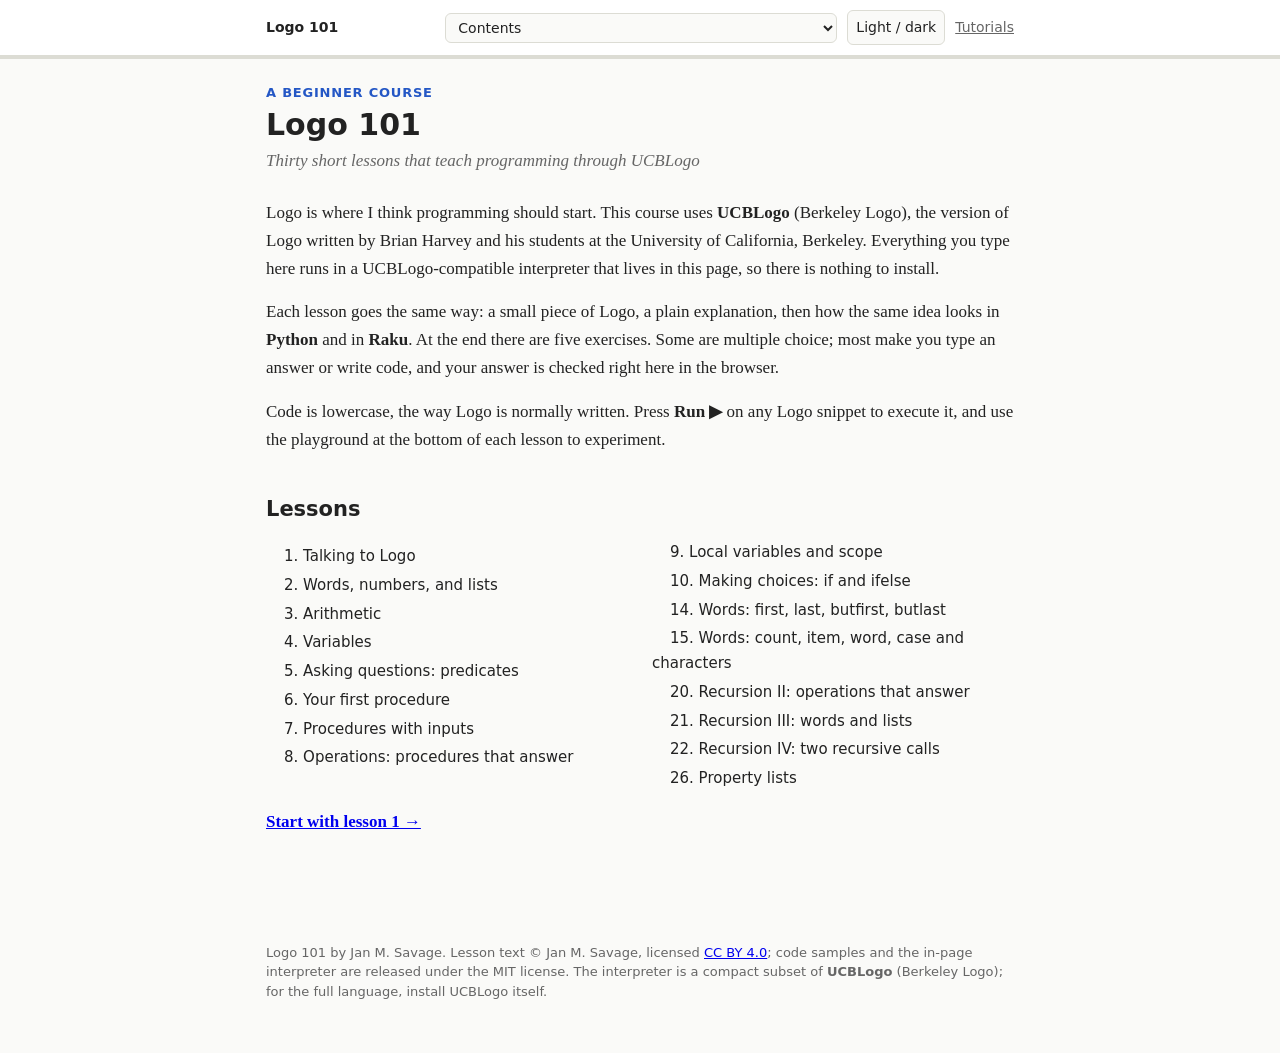
==== static/logo-101/index.html @ d4206648 "Tutorials: remove placeholders, add interactive Logo 101 engine and lesson 1 Co-Authored-By: Claude " ====
<!DOCTYPE html>
<html lang="en">
<head>
<meta charset="utf-8">
<meta name="viewport" content="width=device-width, initial-scale=1">
<title>Logo 101</title>
<link rel="stylesheet" href="style.css">
</head>
<body>
<header>
  <div class="bar">
    <a class="brand" href="#">Logo 101</a>
    <select id="jump" aria-label="Jump to lesson"></select>
    <button id="theme" type="button">Light / dark</button>
    <a href="../" style="color:var(--soft)">Tutorials</a>
  </div>
  <div class="meter"><i id="meter"></i></div>
</header>
<main id="app"><noscript>This course needs JavaScript: it runs a Logo interpreter in your browser.</noscript></main>
<footer>
  <p>Logo 101 by Jan M. Savage. Lesson text © Jan M. Savage, licensed
  <a href="https://creativecommons.org/licenses/by/4.0/">CC BY 4.0</a>; code samples and the in-page interpreter are released under the MIT license.
  The interpreter is a compact subset of <strong>UCBLogo</strong> (Berkeley Logo); for the full language, install UCBLogo itself.</p>
</footer>
<script src="logo-vm.js"></script>
<script src="runner.js"></script>
<script src="helpers.js"></script>
<script src="sections/s01.js"></script>
<script src="sections/s02.js"></script>
<script src="sections/s03.js"></script>
<script src="sections/s04.js"></script>
<script src="sections/s05.js"></script>
<script src="sections/s06.js"></script>
<script src="sections/s07.js"></script>
<script src="sections/s08.js"></script>
<script src="sections/s09.js"></script>
<script src="sections/s10.js"></script>
<script src="sections/s11.js"></script>
<script src="sections/s12.js"></script>
<script src="sections/s13.js"></script>
<script src="sections/s14.js"></script>
<script src="sections/s15.js"></script>
<script src="sections/s16.js"></script>
<script src="sections/s17.js"></script>
<script src="sections/s18.js"></script>
<script src="sections/s19.js"></script>
<script src="sections/s20.js"></script>
<script src="sections/s21.js"></script>
<script src="sections/s22.js"></script>
<script src="sections/s23.js"></script>
<script src="sections/s24.js"></script>
<script src="sections/s25.js"></script>
<script src="sections/s26.js"></script>
<script src="sections/s27.js"></script>
<script src="sections/s28.js"></script>
<script src="sections/s29.js"></script>
<script src="sections/s30.js"></script>
<script src="engine.js"></script>
</body>
</html>
---- static/logo-101/style.css ----
:root{--bg:#fafaf8;--panel:#fff;--ink:#222;--soft:#666;--line:#dcdcd4;--accent:#2457c5;--ok:#1b7a4b;--okbg:#e6f4ec;--bad:#b3261e;--badbg:#fbe9e7;
--code-bg:#f4f4ef;--con-bg:#1e1e24;--con-ink:#ececf2;--con-err:#ff9d92;
--c-cmd:#2457c5;--c-str:#9b4fc0;--c-var:#b36200;--c-num:#14794f;--c-com:#8a8a80;--c-br:#7b7b8c;--c-kw:#b3261e}
@media (prefers-color-scheme:dark){:root:not([data-theme=light]){--bg:#17171b;--panel:#202026;--ink:#e8e8ee;--soft:#a0a0b0;--line:#363640;--accent:#8fb0ff;--ok:#5fd09a;--okbg:#17352a;--bad:#ff8f84;--badbg:#3b1f1d;--code-bg:#26262e;--con-bg:#101014;--c-cmd:#8fb0ff;--c-str:#c9a0ee;--c-var:#f0a95a;--c-num:#62d6a8;--c-com:#7d7d8c;--c-br:#8d8da0;--c-kw:#ff8f84}}
:root[data-theme=dark]{--bg:#17171b;--panel:#202026;--ink:#e8e8ee;--soft:#a0a0b0;--line:#363640;--accent:#8fb0ff;--ok:#5fd09a;--okbg:#17352a;--bad:#ff8f84;--badbg:#3b1f1d;--code-bg:#26262e;--con-bg:#101014;--c-cmd:#8fb0ff;--c-str:#c9a0ee;--c-var:#f0a95a;--c-num:#62d6a8;--c-com:#7d7d8c;--c-br:#8d8da0;--c-kw:#ff8f84}
*{box-sizing:border-box}
body{margin:0;background:var(--bg);color:var(--ink);font:17px/1.65 Georgia,"Iowan Old Style",serif}
header{position:sticky;top:0;z-index:5;background:var(--panel);border-bottom:1px solid var(--line)}
.bar{max-width:780px;margin:0 auto;padding:10px 16px;display:flex;gap:10px;align-items:center;font-family:system-ui,sans-serif;font-size:14px}
.bar a.brand{font-weight:700;color:var(--ink);text-decoration:none;margin-right:auto}
.bar select,.bar button{font:inherit;padding:5px 8px;border:1px solid var(--line);background:var(--bg);color:var(--ink);border-radius:6px;cursor:pointer;max-width:46vw}
.meter{height:3px;background:var(--line)}.meter i{display:block;height:3px;background:var(--accent);width:0}
main{max-width:780px;margin:0 auto;padding:26px 16px 80px}
h1{font:700 30px/1.25 system-ui,sans-serif;margin:.2em 0 .1em}
h2{font:700 21px/1.3 system-ui,sans-serif;margin:2em 0 .6em}
.kicker{font:600 13px system-ui,sans-serif;color:var(--accent);letter-spacing:.06em;text-transform:uppercase}
.tagline{color:var(--soft);font-style:italic;margin:.2em 0 1.4em}
p{margin:.9em 0}
code{font-family:ui-monospace,Menlo,Consolas,monospace;font-size:.88em;background:var(--code-bg);padding:.1em .35em;border-radius:4px}
pre{margin:0;font:14.5px/1.55 ui-monospace,Menlo,Consolas,monospace;white-space:pre-wrap;word-break:break-word}
.code{border:1px solid var(--line);border-radius:8px;background:var(--code-bg);margin:1em 0;overflow:hidden}
.code .lab{display:flex;justify-content:space-between;align-items:center;font:600 12px system-ui,sans-serif;color:var(--soft);padding:5px 12px;border-bottom:1px solid var(--line);text-transform:uppercase;letter-spacing:.05em}
.code pre{padding:10px 14px}
.code.py .lab{color:#2f6f9f}.code.raku .lab{color:#a0407f}
.run{font:600 12px system-ui,sans-serif;border:1px solid var(--accent);color:var(--accent);background:transparent;border-radius:5px;padding:2px 10px;cursor:pointer}
.run:hover{background:var(--accent);color:#fff}
.con{background:var(--con-bg);color:var(--con-ink);padding:8px 14px;border-top:1px solid var(--line)}
.con .err{color:var(--con-err)}.con:empty{display:none}
.note{border-left:4px solid var(--accent);background:var(--code-bg);padding:.1em 1em;margin:1.2em 0;border-radius:0 8px 8px 0}
.tk-cmd{color:var(--c-cmd);font-weight:600}.tk-q{color:var(--c-str)}.tk-var{color:var(--c-var)}.tk-num{color:var(--c-num)}.tk-com{color:var(--c-com);font-style:italic}.tk-br{color:var(--c-br)}.tk-kw{color:var(--c-kw);font-weight:600}
.ex{border:1px solid var(--line);background:var(--panel);border-radius:10px;padding:14px 18px;margin:16px 0}
.ex.done{border-color:var(--ok)}
.ex h3{font:700 15px system-ui,sans-serif;margin:0 0 6px;display:flex;gap:8px;align-items:center}
.tag{font:600 11px system-ui,sans-serif;background:var(--code-bg);border:1px solid var(--line);border-radius:10px;padding:1px 8px;color:var(--soft);text-transform:uppercase}
.ex label{display:block;margin:6px 0;cursor:pointer}
.ex textarea,.ex input[type=text]{width:100%;font:14.5px/1.5 ui-monospace,Menlo,Consolas,monospace;padding:8px 10px;border:1px solid var(--line);border-radius:6px;background:var(--code-bg);color:var(--ink)}
.ex textarea{min-height:90px;resize:vertical}
.btns{display:flex;gap:8px;margin-top:10px;font-family:system-ui,sans-serif;flex-wrap:wrap}
.btns button{font:600 14px system-ui,sans-serif;padding:6px 14px;border-radius:6px;border:1px solid var(--accent);background:var(--accent);color:#fff;cursor:pointer}
.btns button.ghost{background:transparent;color:var(--accent)}
.fb{margin-top:10px;padding:8px 12px;border-radius:6px;font-family:system-ui,sans-serif;font-size:15px}
.fb.ok{background:var(--okbg);color:var(--ok)}.fb.no{background:var(--badbg);color:var(--bad)}
.fb .why{color:var(--ink);font-family:Georgia,serif;margin-top:4px}
.index{list-style:none;padding:0;columns:2;gap:24px}
.index li{break-inside:avoid;margin:4px 0;font-family:system-ui,sans-serif;font-size:15px}
.index a{color:var(--ink);text-decoration:none}.index a:hover{color:var(--accent)}
.index .tick{color:var(--ok);display:inline-block;width:1.2em}
.nav{display:flex;justify-content:space-between;margin-top:40px;font-family:system-ui,sans-serif}
.nav a{color:var(--accent);text-decoration:none;font-weight:600}
details.play{margin-top:28px;border:1px dashed var(--line);border-radius:8px;padding:8px 14px}
details.play summary{cursor:pointer;font:600 14px system-ui,sans-serif;color:var(--accent)}
footer{max-width:780px;margin:0 auto;padding:0 16px 40px;font:13px/1.5 system-ui,sans-serif;color:var(--soft)}
@media(max-width:600px){.index{columns:1}body{font-size:16px}}
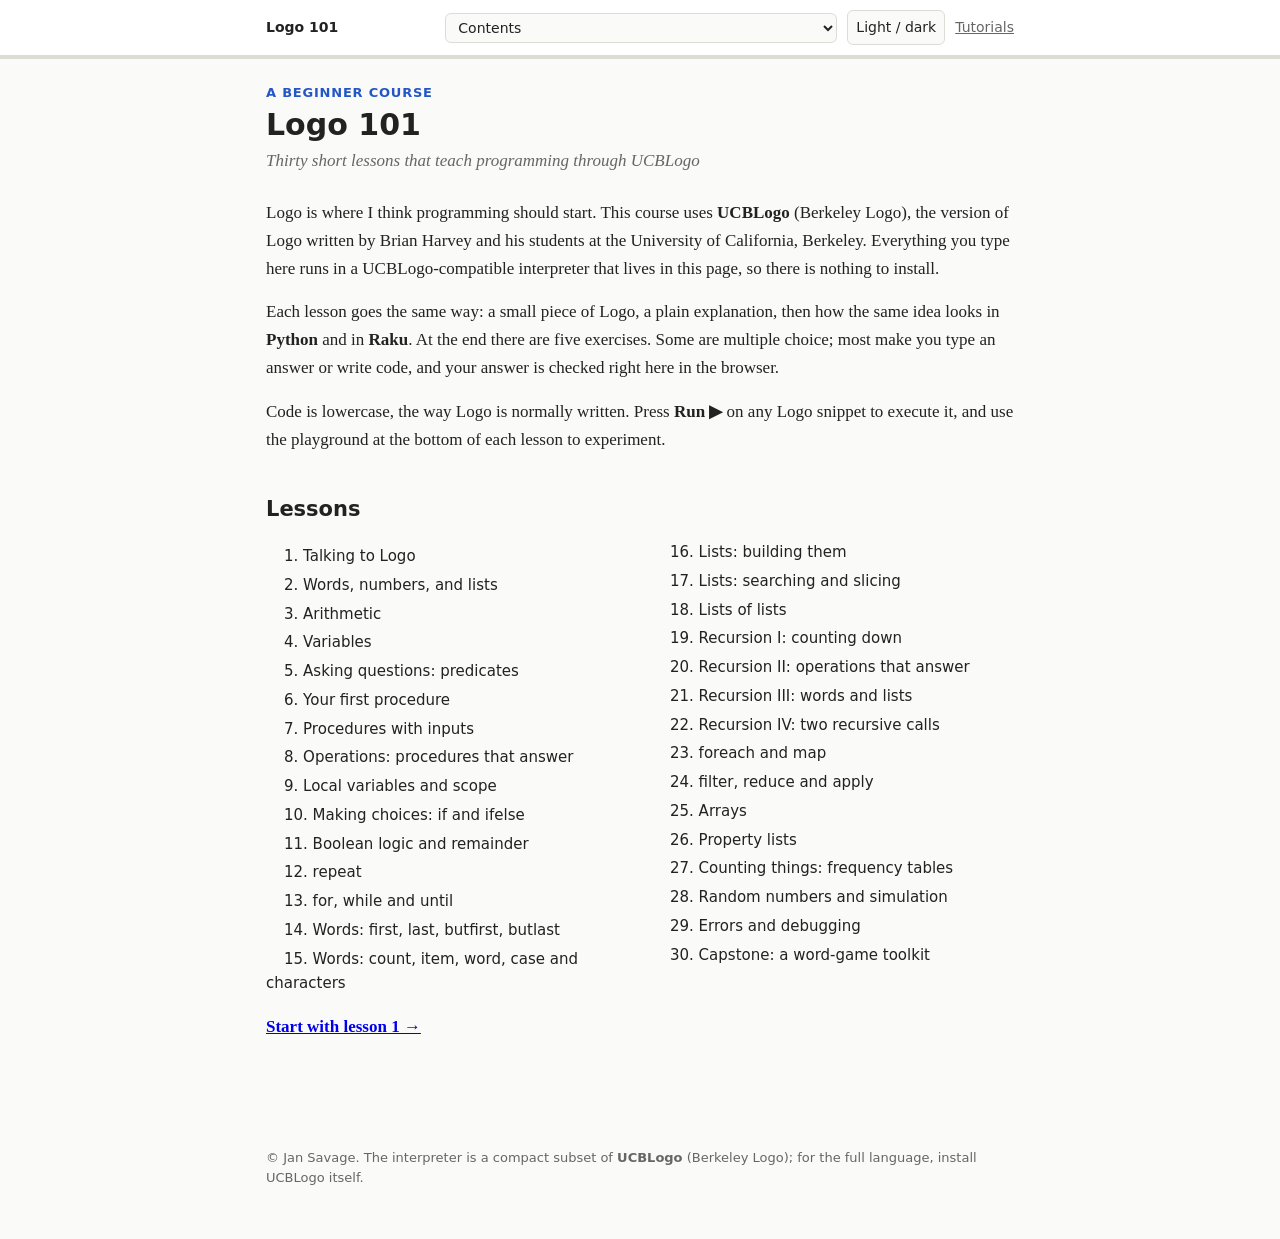
==== commit 378e5962: "Replace licence notices with copyright line Co-Authored-By: Claude Sonnet 5.5 <noreply@anthropic.com" ====
--- a/static/logo-101/index.html
+++ b/static/logo-101/index.html
@@ -18,9 +18,7 @@
 </header>
 <main id="app"><noscript>This course needs JavaScript: it runs a Logo interpreter in your browser.</noscript></main>
 <footer>
-  <p>Logo 101 by Jan M. Savage. Lesson text © Jan M. Savage, licensed
-  <a href="https://creativecommons.org/licenses/by/4.0/">CC BY 4.0</a>; code samples and the in-page interpreter are released under the MIT license.
-  The interpreter is a compact subset of <strong>UCBLogo</strong> (Berkeley Logo); for the full language, install UCBLogo itself.</p>
+  <p>© Jan Savage. The interpreter is a compact subset of <strong>UCBLogo</strong> (Berkeley Logo); for the full language, install UCBLogo itself.</p>
 </footer>
 <script src="logo-vm.js"></script>
 <script src="runner.js"></script>
--- a/static/logo-101/style.css
+++ b/static/logo-101/style.css
@@ -51,3 +51,5 @@
 details.play summary{cursor:pointer;font:600 14px system-ui,sans-serif;color:var(--accent)}
 footer{max-width:780px;margin:0 auto;padding:0 16px 40px;font:13px/1.5 system-ui,sans-serif;color:var(--soft)}
 @media(max-width:600px){.index{columns:1}body{font-size:16px}}
+
+.fn{font:14.5px/1.55 system-ui,sans-serif;color:var(--soft);border-top:1px solid var(--line);margin-top:2em}.fn h2{font-size:15px;margin:1em 0 .3em}.fn ol{padding-left:1.4em}sup{font-size:.7em}
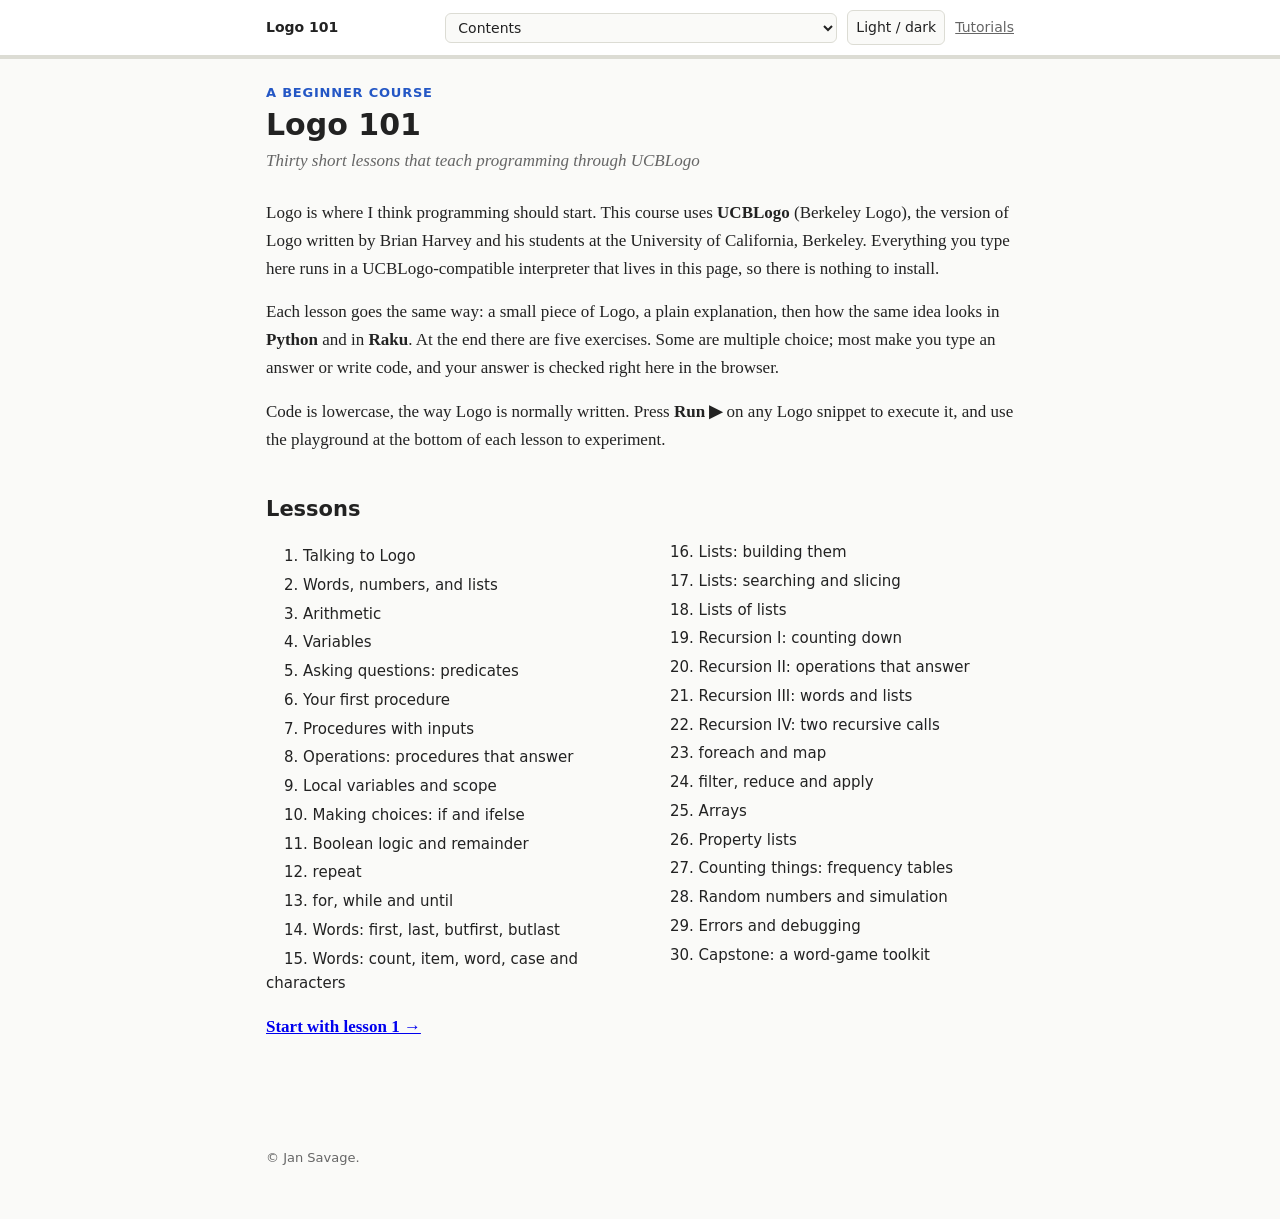
==== commit 55cbe363: "Footer: copyright line only Co-Authored-By: Claude Sonnet 5.5 <noreply@anthropic.com> Claude-Session" ====
--- a/static/logo-101/index.html
+++ b/static/logo-101/index.html
@@ -18,7 +18,7 @@
 </header>
 <main id="app"><noscript>This course needs JavaScript: it runs a Logo interpreter in your browser.</noscript></main>
 <footer>
-  <p>© Jan Savage. The interpreter is a compact subset of <strong>UCBLogo</strong> (Berkeley Logo); for the full language, install UCBLogo itself.</p>
+  <p>© Jan Savage.</p>
 </footer>
 <script src="logo-vm.js"></script>
 <script src="runner.js"></script>
